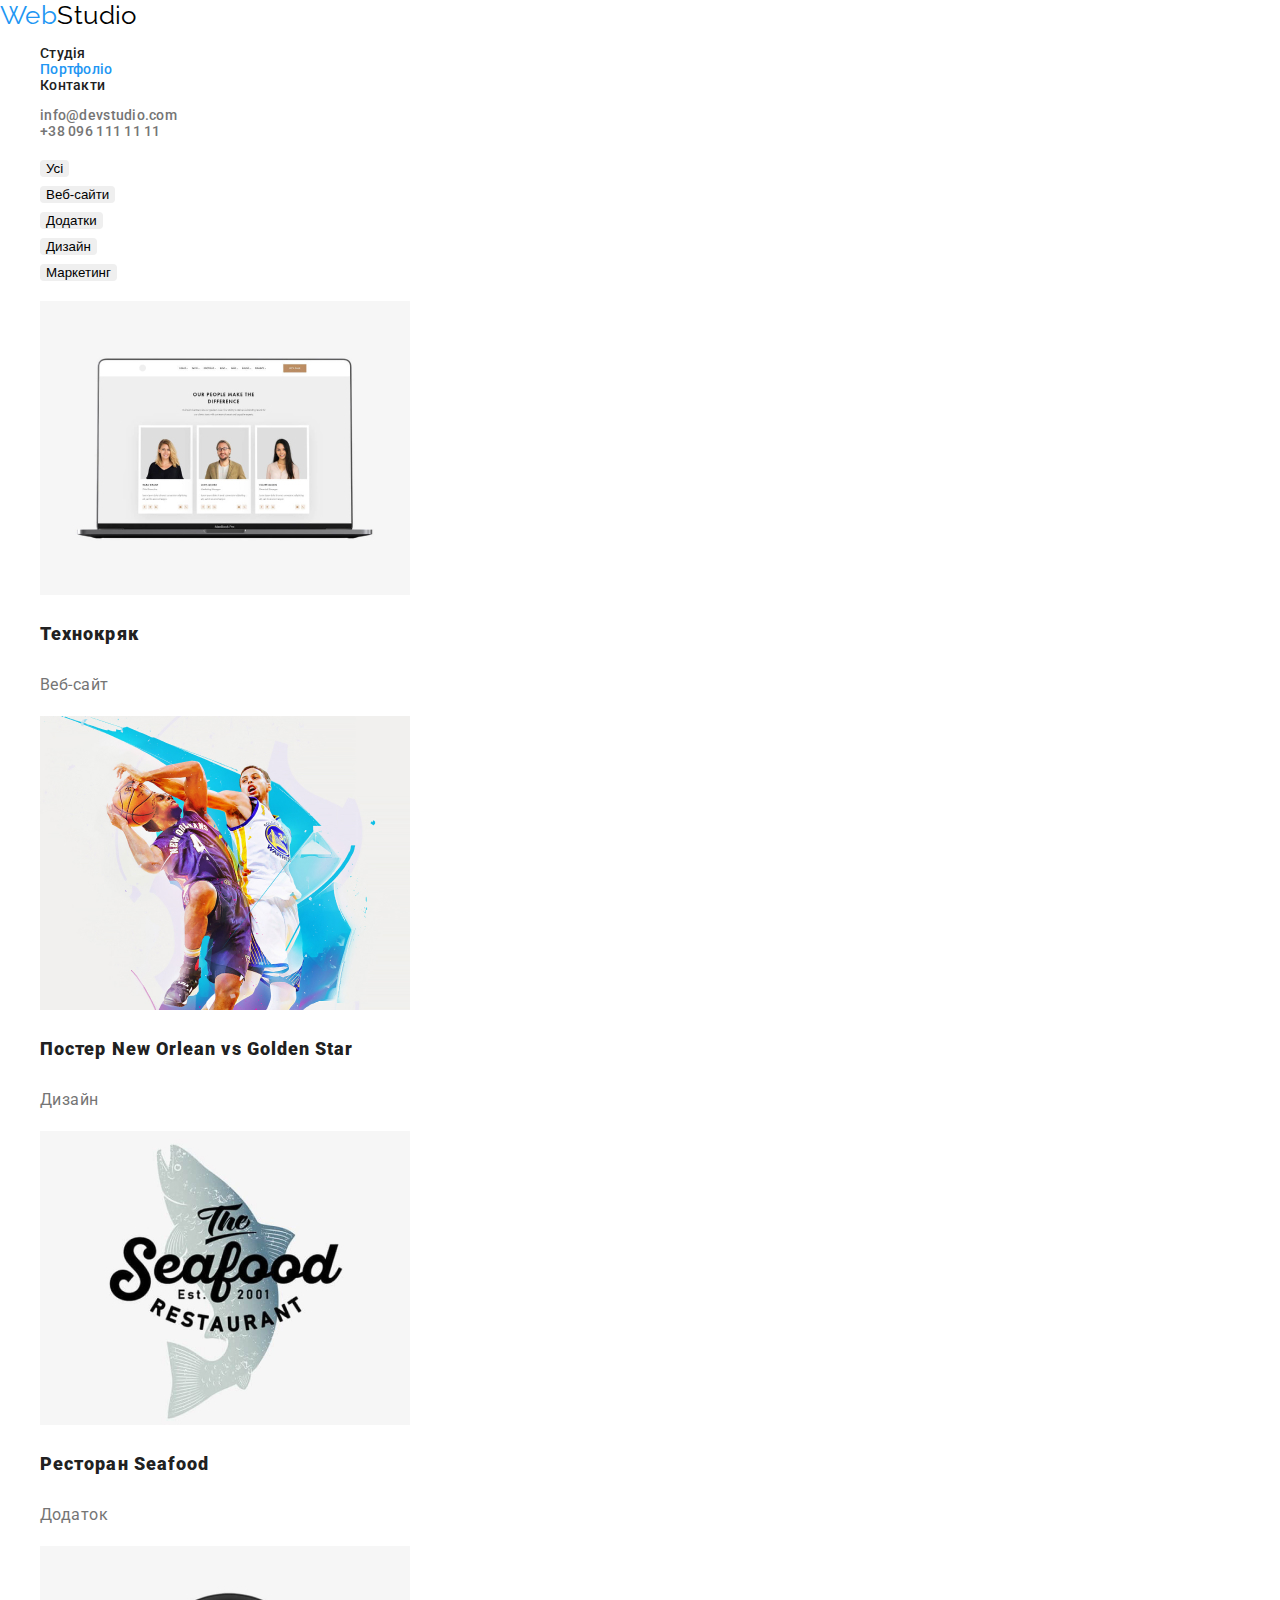
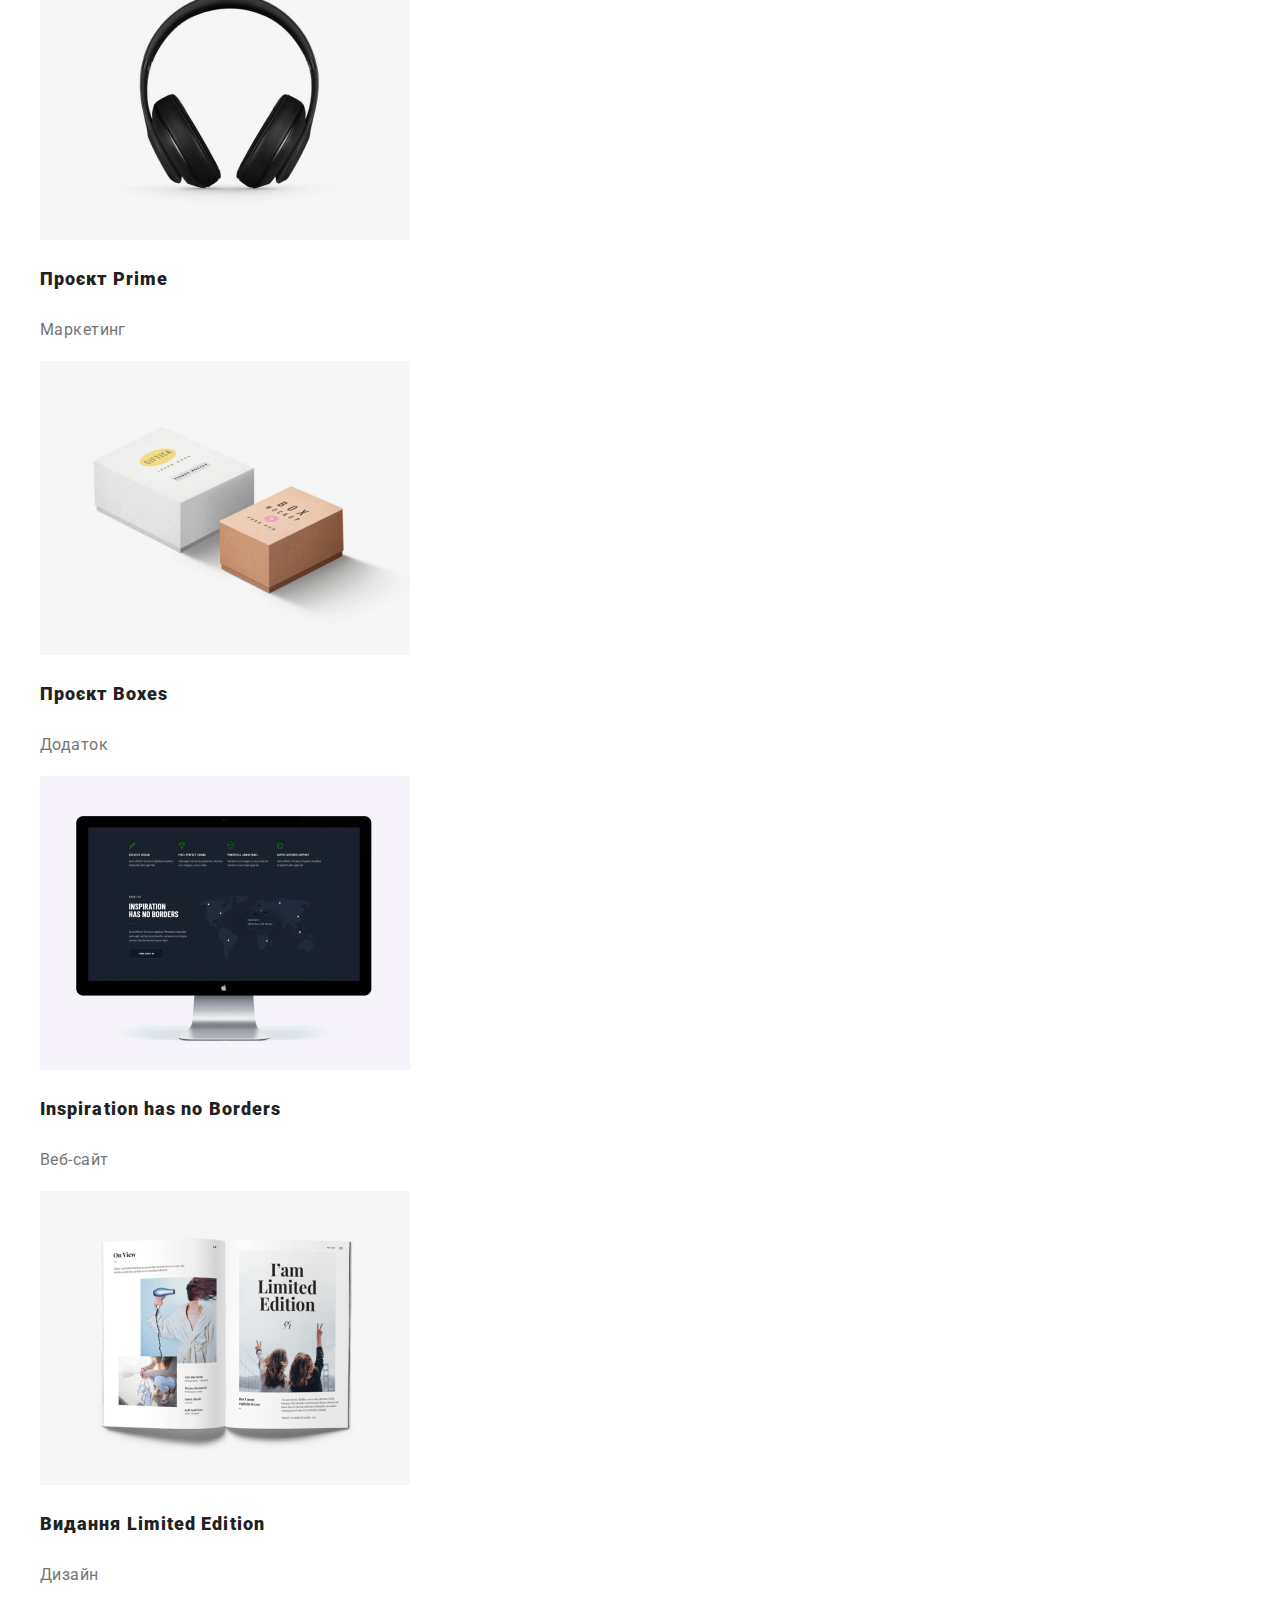
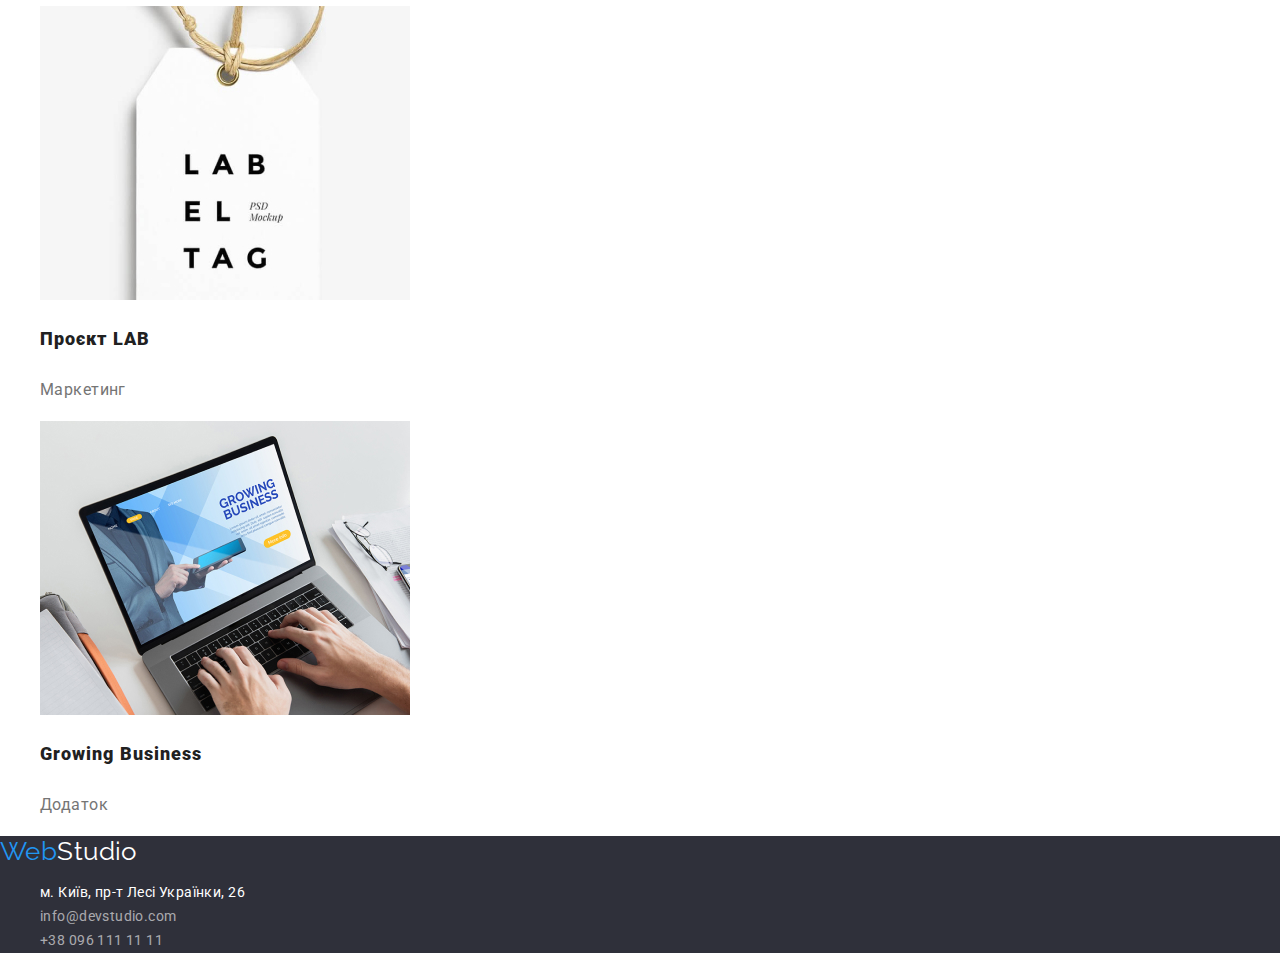
==== portfolio.html @ 3c01eb7b "fix body" ====
<!DOCTYPE html>
<html lang="uk">
	<head>
		<meta charset="UTF-8">
		<meta http-equiv="X-UA-Compatible" content="IE=edge">
		<meta name="viewport" content="width=device-width, initial-scale=1.0">
		<link rel="preconnect" href="https://fonts.googleapis.com">
		<link rel="preconnect" href="https://fonts.gstatic.com" crossorigin>
		<link href="https://fonts.googleapis.com/css2?family=Raleway:wght@700&family=Roboto:wght@400;500;700;900&display=swap" rel="stylesheet">
		<link rel="stylesheet" href="./css/styles.css">
		<title>Портфоліо</title>
	</head>
	<body>
		<header class="header">
			<a class="logo-link" lang="en" href="./index.html">
				<span class="logo-web">Web</span><span class="logo-studio">Studio</span>
			</a>
			<nav>
				<ul class="header-nav">
					<li><a class="header-nav-link" href="./index.html">Студія</a></li>
					<li><a class="header-nav-link-curent" href="./portfolio.html">Портфоліо</a></li>
					<li><a class="header-nav-link" href="#">Контакти</a></li>
				</ul>
			</nav>
			<ul class="header-contact">
				<li><a class="contact-link" href="mailto:info@devstudio.com">info@devstudio.com</a></li>
				<li><a class="contact-link" href="tel:+380961111111">+38 096 111 11 11</a></li>
			</ul>
		</header>
		<main>
			<section class="portfolio-section">
				<h1 class="portfolio-title-hiden">Портфоліо</h1>
				<ul class="portfolio-buttons">
					<li><button type="button" class="portfolio-list-button">Усі</button></li>
					<li><button type="button" class="portfolio-list-button">Веб-сайти</button></li>
					<li><button type="button" class="portfolio-list-button">Додатки</button></li>
					<li><button type="button" class="portfolio-list-button">Дизайн</button></li>
					<li><button type="button" class="portfolio-list-button">Маркетинг</button></li>
				</ul>
				<h2 class="portfolio-title-hiden">Приклади робіт</h2>
				<ul class="portfolio-examples">
					<li>
						<a class="portfolio-links" href="#">
							<img src="./img/technocrack.jpg" alt="Веб сайт Технокряк" width="370" height="294">
							<p class="portfolio-card">Технокряк</p>
							<p class="portfolio-card-item">Веб-сайт</p>
						</a>
					</li>
					<li>
						<a class="portfolio-links" href="#">
							<img src="./img/poster-new-orlean.jpg" alt="Постер New Orlean vs Golden Star" width="370" height="294">
							<p class="portfolio-card">Постер New Orlean vs Golden Star</p>
							<p class="portfolio-card-item">Дизайн</p>
						</a>
					</li>
					<li>
						<a class="portfolio-links" href="#">
							<img src="./img/rest-seafood.jpg" alt="Логотип ресторану Seafood">
							<p class="portfolio-card">Ресторан Seafood</p>
							<p class="portfolio-card-item">Додаток</p>
						</a>
					</li>
					<li>
						<a class="portfolio-links" href="#">
							<img src="./img/project-prime.jpg" alt="Проєкт Prime" width="370" height="294">
							<p class="portfolio-card">Проєкт Prime</p>
							<p class="portfolio-card-item">Маркетинг</p>
						</a>
					</li>
					<li>
						<a class="portfolio-links" href="#">
							<img src="./img/project-boxes.jpg" alt="Картонні коробки" width="370" height="294">
							<p class="portfolio-card">Проєкт Boxes</p>
							<p class="portfolio-card-item">Додаток</p>
						</a>
					</li>
					<li>
						<a class="portfolio-links" href="#">
							<img src="./img/inspirations.jpg" alt="Надхнення немає меж">
							<p class="portfolio-card">Inspiration has no Borders</p>
							<p class="portfolio-card-item">Веб-сайт</p>
						</a>
					</li>
					<li>
						<a class="portfolio-links" href="#">
							<img src="./img/publication-limited-edition.jpg" alt="Видання Limited Edition" width="370" height="294">
							<p class="portfolio-card">Видання Limited Edition</p>
							<p class="portfolio-card-item">Дизайн</p>
						</a>
					</li>
					<li>
						<a class="portfolio-links" href="#">
							<img src="./img/project-lab.jpg" alt="Проєкт LAB" width="370" height="294">
							<p class="portfolio-card">Проєкт LAB</p>
							<p class="portfolio-card-item">Маркетинг</p>
						</a>
					</li>
					<li>
						<a class="portfolio-links" href="#">
							<img src="./img/growing-business-apk.jpg" alt="Програма для маштабуання бізнесу" width="370" height="294">
							<p class="portfolio-card">Growing Business</p>
							<p class="portfolio-card-item">Додаток</p>
						</a>
					</li>
				</ul>
			</section><footer class="footer">
				<a class="logo-link" lang="en" href="./index.html">
					<span class="logo-web">Web</span><span class="footer-logo-studio">Studio</span>
				</a>
				<address>
					<ul class="footer-contact">
						<li>
							<a class="footer-map-link" href="https://goo.gl/maps/JUyi6N8ueCNqAz8r7" target="_blank" rel="noopener noreferrer">
								м. Київ, пр-т Лесі Українки, 26
							</a>
						</li>
						<li><a class="footer-contact-link" href="mailto:info@devstudio.com">info@devstudio.com</a></li>
						<li><a class="footer-contact-link" href="tel:+380961111111">+38 096 111 11 11</a></li>
					</ul>
				</address>
			</footer>
	</body>
</html>
---- css/styles.css ----
:root {
	--color-link-blue: #2196f3;
	--color-letter-gray: #757575;
	--color-text-black: #212121;
	--color-background: #2f303a;
	--color-white: #ffffff;
	--color-black: #000000;
	--butn-backgrnd-color: #188ce8;
	--our-team-backgrnd :#F5F4FA;
}
body {
  font-family: "Roboto", sans-serif;
  font-style: normal;
  font-weight: 400;
  font-size: 14px;
  letter-spacing: 0.03em;
  color: var(--color-text-black);
  background-color: var(--color-white);
  margin:0;
}

/*------------header------------------*/

.logo-link {
	text-decoration: none;
}

.logo-web {
	font-family: "Raleway";
	font-size: 26px;
	line-height: 1.1923;
	color: var(--color-link-blue);
}

.logo-studio {
	font-family: "Raleway";
	font-size: 26px;
	line-height: 1.1923;
	color: var(--color-black);
}

.header-nav {
	font-weight: 500;
	font-size: 14px;
	line-height: 1.1428;
	letter-spacing: 0.02em;
	color: var(--color-text-black);
	list-style: none;
}
.header-nav-link {
	color: var(--color-text-black);
	text-decoration: none;
}

.header-nav-link:hover,
.header-nav-link:focus {
	color: var(--color-link-blue);
}

.header-nav-link-curent {
	color: var(--color-link-blue);
	text-decoration: none;
}

.header-contact {
	list-style: none;
}

.contact-link {
	font-weight: 500;
	font-size: 14px;
	line-height: 1.1428;
	letter-spacing: 0.02em;
	color: var(--color-letter-gray);
	text-decoration: none;
}

.contact-link:hover,
.contact-link:focus {
	color: var(--color-link-blue);
}

/*------------main------------------*/

.hide-title {
	border: 0;
	clip: rect(1px, 1px, 1px, 1px);
	-webkit-clip-path: inset(50%);
	clip-path: inset(50%);
	height: 1px;
	margin: -1px;
	overflow: hidden;
	padding: 0;
	position: absolute;
	width: 1px;
	word-wrap: normal;
}

.first-section {
	background-color: var(--color-background);
	color: var(--color-white);
}

.first-section-title {
	font-weight: 900;
	font-size: 44px;
	line-height: 1.36;
	text-align: center;
	letter-spacing: 0.06em;
	text-transform: uppercase;
}

.button {
	background-color: var(--color-link-blue);
	font-family: inherit;
	font-size: 16px;
	line-height: 1.875;
	display: flex;
	align-items: center;
	text-align: center;
	letter-spacing: 0.06em;
	color: var(--color-white);
	box-shadow: 0px 4px 4px rgba(0, 0, 0, 0.15);
	border-radius: 4px;
	border: none;
	cursor: pointer;
}
.button:active {
	background-color: var(--butn-backgrnd-color);
}

.features {
	list-style: none;
}

.second-title {
	font-size: 36px;
	line-height: 1.1666;
	text-align: center;
	color: var(--color-text-black);
}

.about-picture {
	list-style: none;
}
.features-title {
	font-size: 14px;
	line-height: 1.1428;
	text-transform: uppercase;
	color: var(--color-text-black);
}

.features-item {
	font-size: 14px;
	line-height: 1.7142;
	color: var(--color-letter-gray);
}

.team-section {
	background-color: var(--our-team-backgrnd);
}

.team-list {
	list-style: none;
}

.team-section-title {
	font-weight: 500;
	font-size: 16px;
	line-height: 1.1875;
	text-align: center;
	color: var(--color-text-black);
}

.team-section-item {
	font-size: 16px;
	line-height: 1.1875px;
	text-align: center;
	color: var(--color-letter-gray);
}

/*------------footer------------------*/

.footer {
	background-color: var(--color-background);
}

.footer-contact {
	list-style: none;
}

.footer-map-link {
	font-family: "Roboto";
	font-style: normal;
	font-weight: 400;
	font-size: 14px;
	line-height: 1.7142;
	color: var(--color-white);
	text-decoration: none;
}

.footer-map-link:hover,
.footer-map-link:focus {
	color: var(--color-link-blue);
}

.footer-contact-link {
	font-family: "Roboto";
	font-style: normal;
	font-weight: 400;
	font-size: 14px;
	line-height: 1.7142;
	color: rgba(255, 255, 255, 0.6);
	text-decoration: none;
}

.footer-contact-link:hover,
.footer-contact-link:focus {
	color: var(--color-link-blue);
}

.footer-logo-studio {
	font-family: "Raleway";
	font-style: normal;
	font-size: 26px;
	line-height: 1.1923;
	color: var(--color-white);
}
/*------------Portfolio------------------*/

/*.portfolio-section {
}
*/

.portfolio-title-hiden {
	border: 0;
	clip: rect(1px, 1px, 1px, 1px);
	-webkit-clip-path: inset(50%);
	clip-path: inset(50%);
	height: 1px;
	margin: -1px;
	overflow: hidden;
	padding: 0;
	position: absolute;
	width: 1px;
	word-wrap: normal;
}
.portfolio-buttons {
	font-weight: 500;
	font-size: 16px;
	line-height: 1.625;
	border-radius: 4px;
	color: var(--color-text-black);
	list-style: none;
}

.portfolio-list-button {
	border: none;
	cursor: pointer;
	border-radius: 4px;
}

.portfolio-list-button:active {
	background: var(--color-link-blue);
	box-shadow: 0px 3px 1px rgba(0, 0, 0, 0.1), 0px 1px 2px rgba(0, 0, 0, 0.08), 0px 2px 2px rgba(0, 0, 0, 0.12);
	border-radius: 4px;
}
.portfolio-list-button:hover,
.portfolio-list-button:focus {
	background-color: var(--color-link-blue);
	color: var(--color-white);
}

.portfolio-examples {
	list-style: none;
}
.portfolio-links {
	text-decoration: none;
}


.portfolio-card {
	font-weight: 900;
	font-size: 18px;
	line-height: 2.00;
	letter-spacing: 0.06em;
	color: var(--color-text-black);
}

.portfolio-card-item {
	font-size: 16px;
	line-height: 1.875;
	color: var(--color-letter-gray);
}
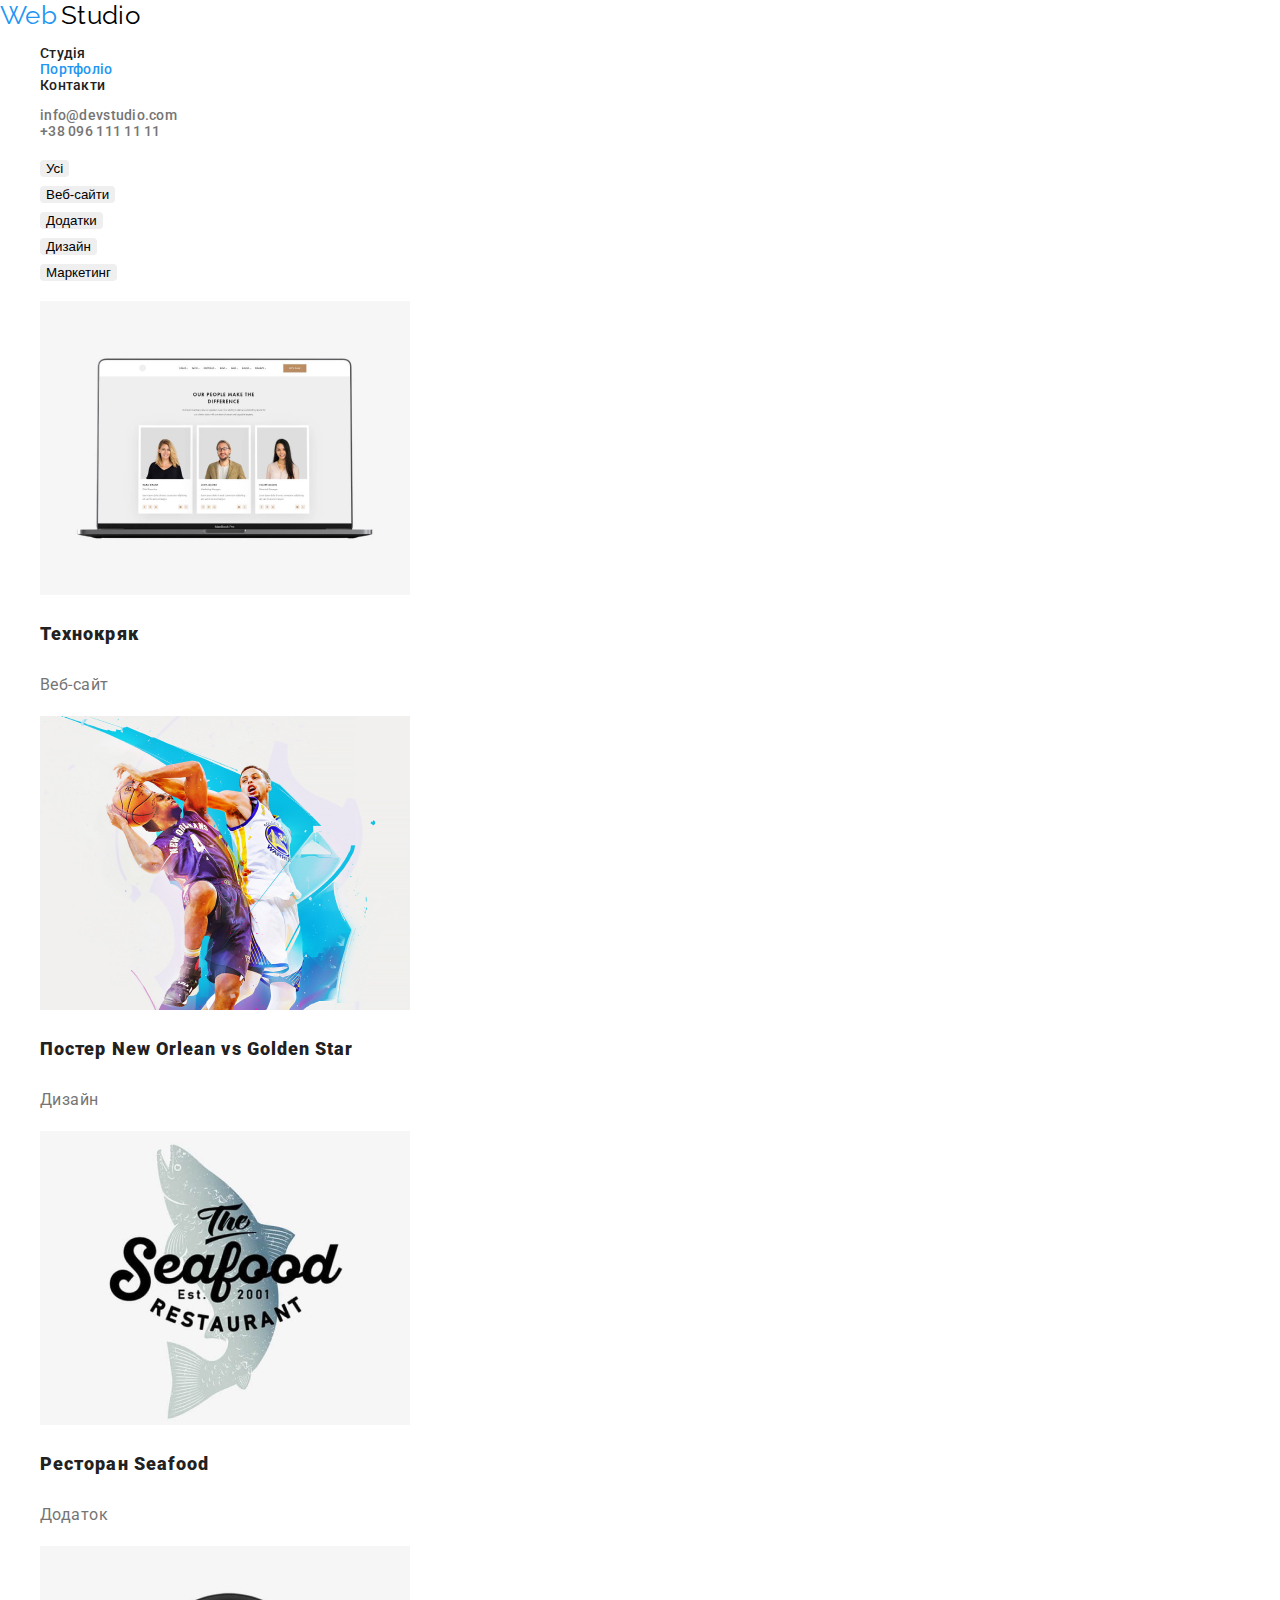
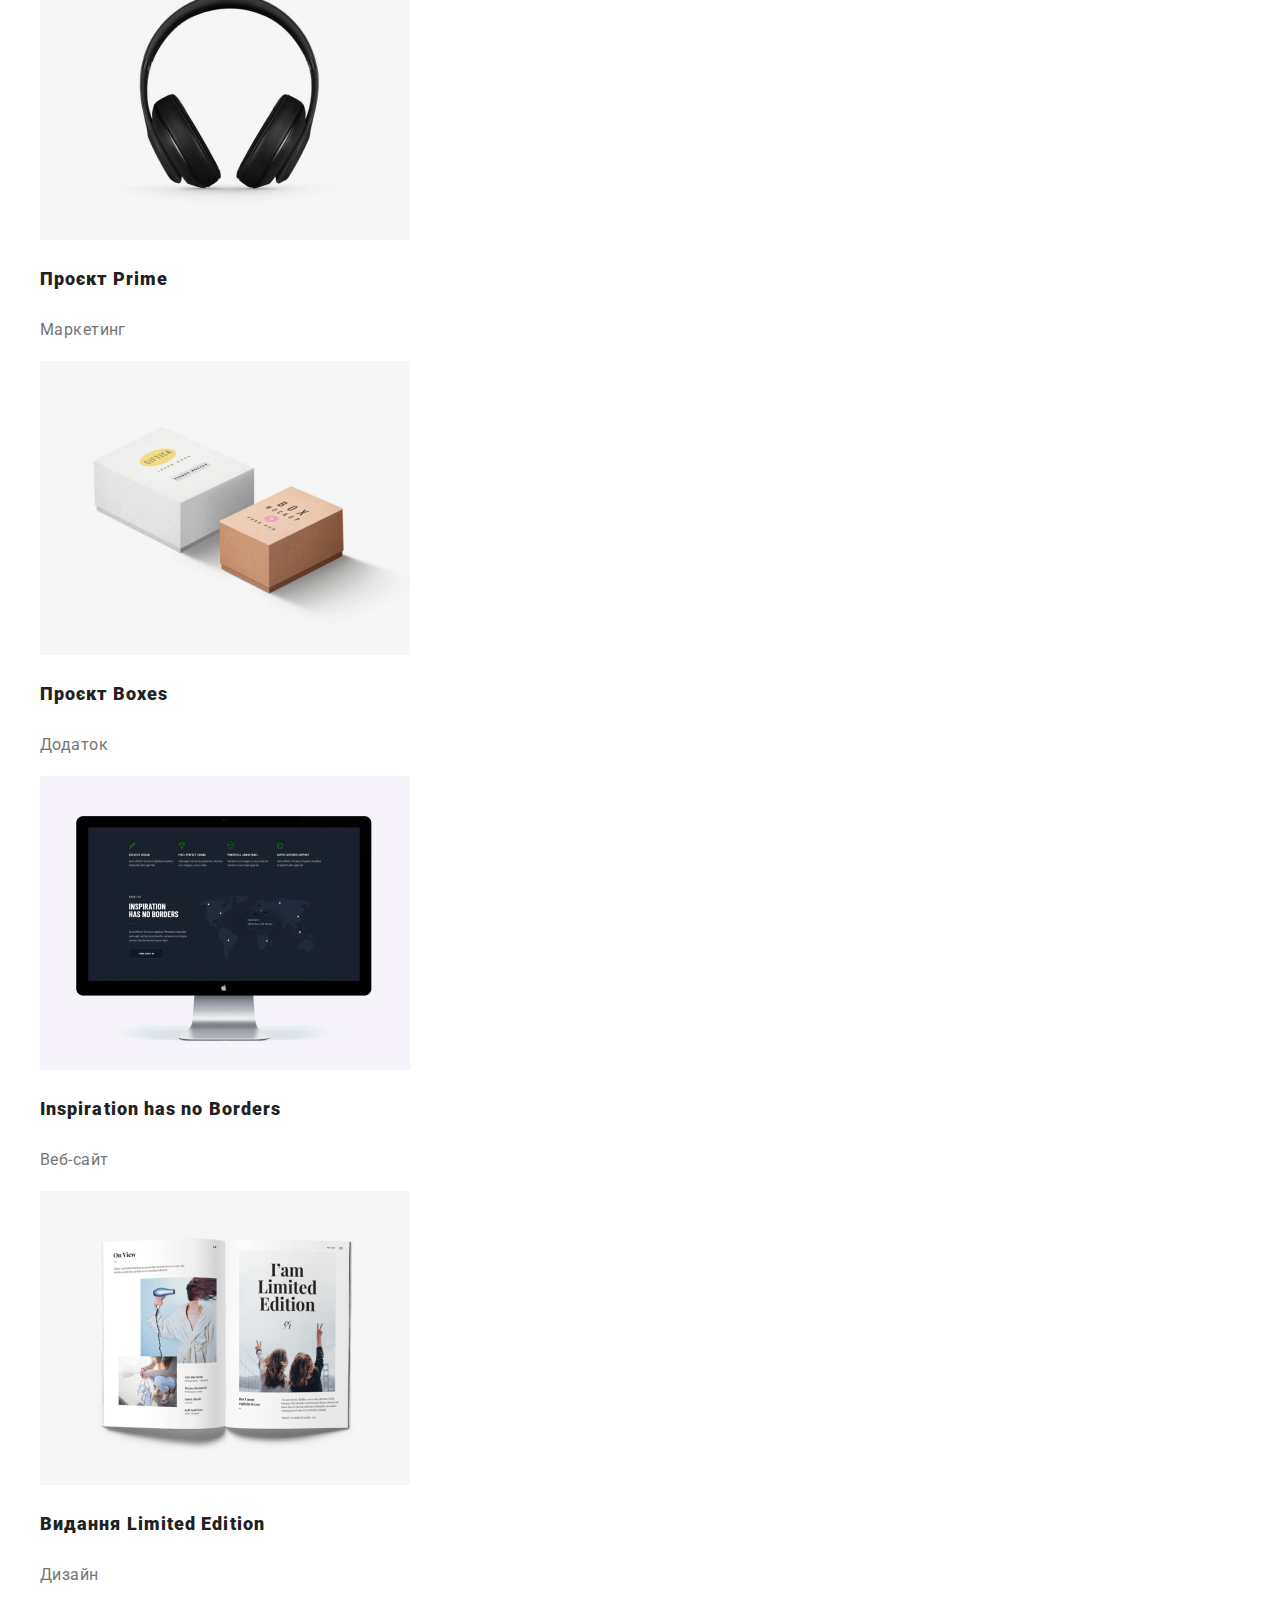
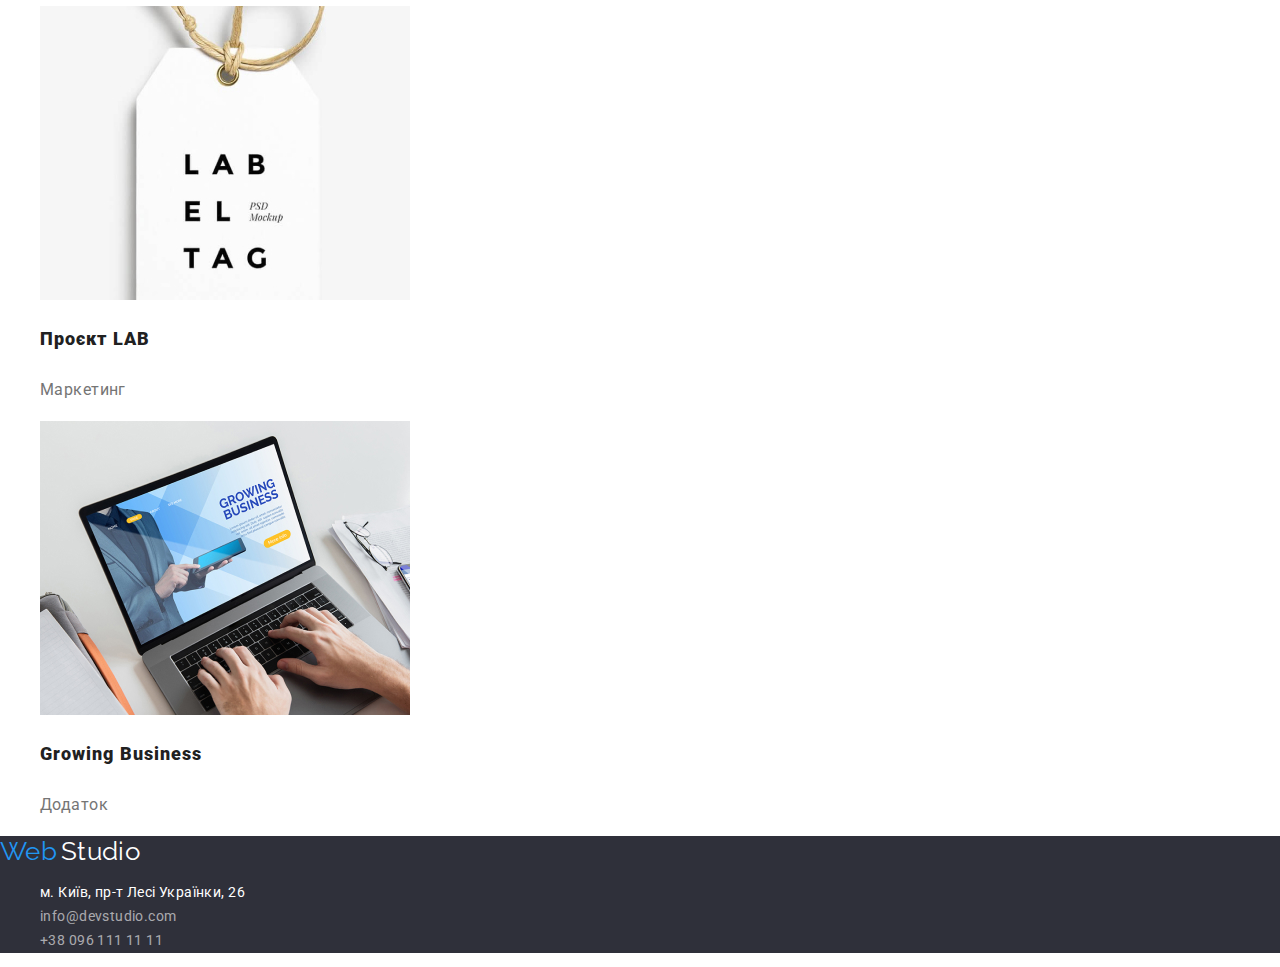
==== commit 7cd132b2: "fix body and main" ====
--- a/portfolio.html
+++ b/portfolio.html
@@ -13,7 +13,8 @@
 	<body>
 		<header class="header">
 			<a class="logo-link" lang="en" href="./index.html">
-				<span class="logo-web">Web</span><span class="logo-studio">Studio</span>
+				<span class="logo-web">Web</span>
+				<span class="logo-studio">Studio</span>
 			</a>
 			<nav>
 				<ul class="header-nav">
@@ -103,21 +104,24 @@
 						</a>
 					</li>
 				</ul>
-			</section><footer class="footer">
-				<a class="logo-link" lang="en" href="./index.html">
-					<span class="logo-web">Web</span><span class="footer-logo-studio">Studio</span>
-				</a>
-				<address>
-					<ul class="footer-contact">
-						<li>
-							<a class="footer-map-link" href="https://goo.gl/maps/JUyi6N8ueCNqAz8r7" target="_blank" rel="noopener noreferrer">
-								м. Київ, пр-т Лесі Українки, 26
-							</a>
-						</li>
-						<li><a class="footer-contact-link" href="mailto:info@devstudio.com">info@devstudio.com</a></li>
-						<li><a class="footer-contact-link" href="tel:+380961111111">+38 096 111 11 11</a></li>
-					</ul>
-				</address>
-			</footer>
+			</section>
+		</main>
+		<footer class="footer">
+			<a class="logo-link" lang="en" href="./index.html">
+				<span class="logo-web">Web</span>
+				<span class="footer-logo-studio">Studio</span>
+			</a>
+			<address>
+				<ul class="footer-contact">
+					<li>
+						<a class="footer-map-link" href="https://goo.gl/maps/JUyi6N8ueCNqAz8r7" target="_blank" rel="noopener noreferrer">
+							м. Київ, пр-т Лесі Українки, 26
+						</a>
+					</li>
+					<li><a class="footer-contact-link" href="mailto:info@devstudio.com">info@devstudio.com</a></li>
+					<li><a class="footer-contact-link" href="tel:+380961111111">+38 096 111 11 11</a></li>
+				</ul>
+			</address>
+		</footer>
 	</body>
 </html>--- a/css/styles.css
+++ b/css/styles.css
@@ -9,14 +9,14 @@
 	--our-team-backgrnd :#F5F4FA;
 }
 body {
-  font-family: "Roboto", sans-serif;
-  font-style: normal;
-  font-weight: 400;
-  font-size: 14px;
-  letter-spacing: 0.03em;
-  color: var(--color-text-black);
-  background-color: var(--color-white);
-  margin:0;
+	font-family: "Roboto", sans-serif;
+	font-style: normal;
+	font-weight: 400;
+	font-size: 14px;
+	letter-spacing: 0.03em;
+	color: var(--color-text-black);
+	background-color: var(--color-white);
+	margin: 0;
 }
 
 /*------------header------------------*/
@@ -278,11 +278,10 @@
 	text-decoration: none;
 }
 
-
 .portfolio-card {
 	font-weight: 900;
 	font-size: 18px;
-	line-height: 2.00;
+	line-height: 2;
 	letter-spacing: 0.06em;
 	color: var(--color-text-black);
 }
@@ -291,4 +290,4 @@
 	font-size: 16px;
 	line-height: 1.875;
 	color: var(--color-letter-gray);
-}
+}